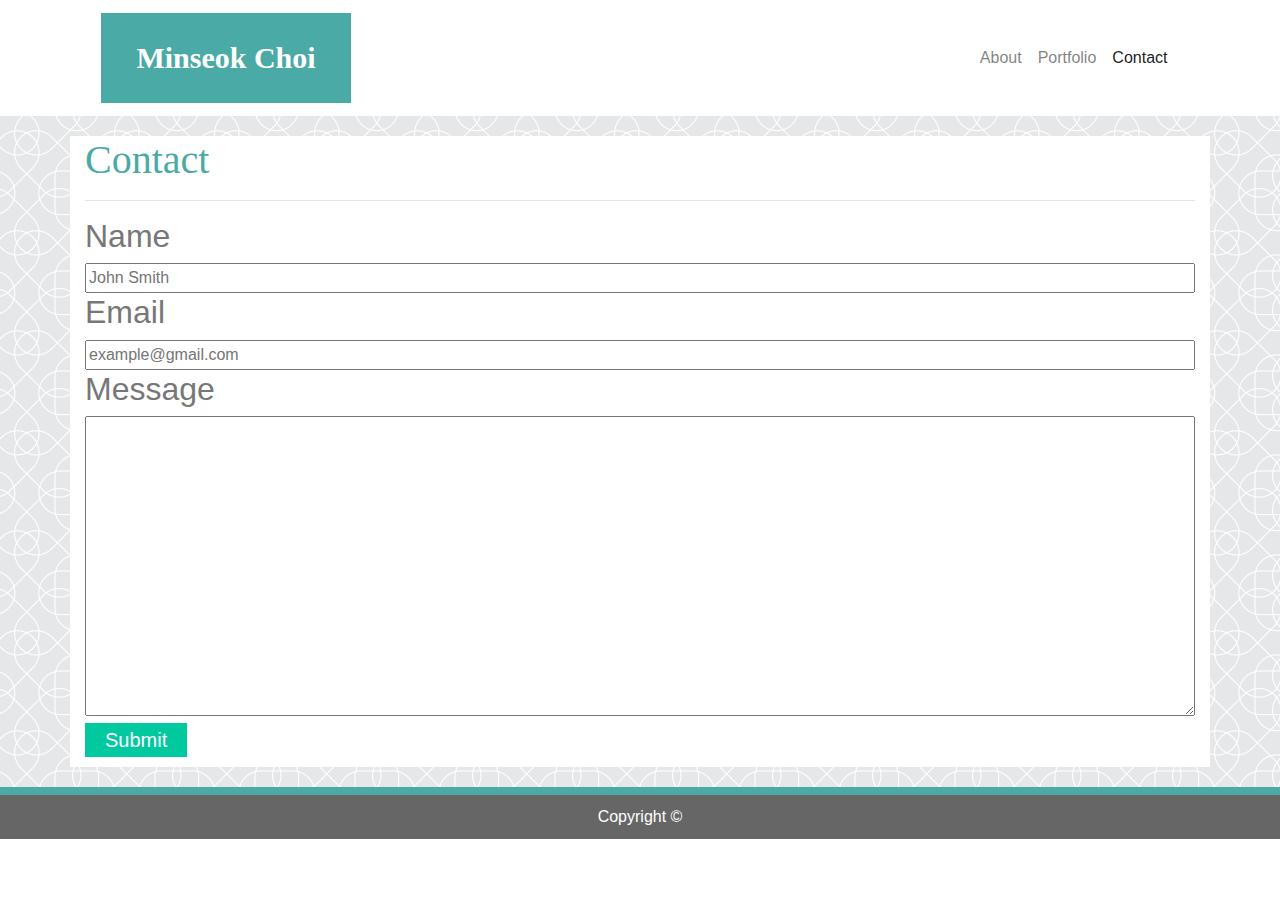
==== contact.html @ 287df598 "second change" ====
<!DOCTYPE html>
<html lang="en">
<head>
    <meta charset="UTF-8">
    <meta name="viewport" content="width=device-width, initial-scale=1.0">
    <meta http-equiv="X-UA-Compatible" content="ie=edge">
    <title>About Me</title>
    <link rel="stylesheet" href="https://stackpath.bootstrapcdn.com/bootstrap/4.3.1/css/bootstrap.min.css" integrity="sha384-ggOyR0iXCbMQv3Xipma34MD+dH/1fQ784/j6cY/iJTQUOhcWr7x9JvoRxT2MZw1T" crossorigin="anonymous">
    <script src="https://stackpath.bootstrapcdn.com/bootstrap/4.3.1/js/bootstrap.min.js" integrity="sha384-JjSmVgyd0p3pXB1rRibZUAYoIIy6OrQ6VrjIEaFf/nJGzIxFDsf4x0xIM+B07jRM" crossorigin="anonymous"></script>
    <script src="https://code.jquery.com/jquery-3.3.1.slim.min.js" integrity="sha384-q8i/X+965DzO0rT7abK41JStQIAqVgRVzpbzo5smXKp4YfRvH+8abtTE1Pi6jizo" crossorigin="anonymous"></script>
    <script src="https://cdnjs.cloudflare.com/ajax/libs/popper.js/1.14.7/umd/popper.min.js" integrity="sha384-UO2eT0CpHqdSJQ6hJty5KVphtPhzWj9WO1clHTMGa3JDZwrnQq4sF86dIHNDz0W1" crossorigin="anonymous"></script>
    <link rel="stylesheet" href="assets/css/style.css">
</head>

<body>
    <header class="container">
        <nav class="navbar navbar-expand-lg navbar-light row">
            <div class="col-lg-4 col-md-11 col-sm-12 col-12 row">
                <div class="col-lg-1 col-md-1 col-sm-3 col-1"></div>
                <div class="col-lg-11 col-md-11 col-sm-9 col-10"><a class="navbar-brand" href="index.html"><div id="logo">Minseok Choi</div></a></div>
            </div>
            <div class="navbar-collapse col-lg-8 col-md-1 col-sm-12 col-12 row" id="navbarNav">
                <div class="col-lg-9 col-md-3 col-sm-5 col-5"></div>
                <div class="col-lg-3 col-md-9 col-sm-7 col-7">
                    <ul class="navbar-nav">
                        <li class="nav-item">
                            <a class="nav-link" href="index.html">About</a>
                        </li>
                        <li class="nav-item">
                            <a class="nav-link" href="portfolio.html">Portfolio</a>
                        </li>
                        <li class="nav-item active">
                            <a class="nav-link" href="contact.html">Contact<span class="sr-only">(current)</span></a>
                        </li>
                    </ul>
                </div>
            </div>
        </nav>
    </header>
    
    <div class="wrapper">
        <section class="container">
            <h1>Contact</h1>
            <hr>
            <div class="row">
                <div class="col-lg-12 col-md-12 col-sm-12 col-12">
                    <form action="#">
                        <h2>Name</h2>
                        <input type="text" placeholder="John Smith">
                        <h2>Email</h2>
                        <input type="text" placeholder="example@gmail.com">
                        <h2>Message</h2>
                        <textarea></textarea><br>
                        <button>Submit</button>
                    </form>
                </div>
                
            </div>
        </section>
    </div>
                
    <footer>
        
        Copyright &copy;
        
    </footer>



    
</body>
</html>
---- assets/css/style.css ----
*{
    color:#777777;
    font-family:Arial, 'Helvetica Neue', Helvetica, sans-serif;
    line-height:150%;
}
#logo {
    min-width: 250px;
    height: 90px;
    font-family: Georgia, Times, "Times New Roman", serif;
    font-size: 30px;
    font-weight: 700;
    line-height: 90px;
    color: #ffffff;
    text-align: center;
    text-decoration: none;
    background: #4aaaa5;
}
.wrapper {
    background:url("../images/intersection.png"); 
    padding-top:20px;
    padding-bottom:20px;
}
ul.navbar-nav {
    margin:auto;
    margin-right:0;
}
h1 {
    font-family:Georgia, Times, "Times New Roman", serif;
}
section h1{
    color:#4aaaa5;
}
article img {
    margin-right:10px;
}
section.container {
    width:90%;
    background-color:white;
}
footer {
    background-color:#666666;
    border-top:8px solid #4aaaa5;
    padding:10px;
    color:#ffffff;
    text-align:center;
}
input {
    width:100%;
}
input:focus {
    background-color:#D8ECFF;
}
textarea{
    width:100%;
    height:300px;
}
textarea:focus {
    background-color:#D8ECFF;
}
button {
    background-color:#01c99f;
    color:#ffffff;
    text-align:center;
    border-width:0;
    padding:5px 20px 5px 20px;
    font-size:20px;   
    margin-bottom:10px;
}
button:hover{
    background-color:#5c00ce;
}
#images{
    padding:20px;
}
#images div{
    position:relative;
    margin-right:100px;
    margin-bottom:40px;
    padding-left:0;
}
#images img{
    width:300px;
    height:200px;
}
#images h1{
    box-sizing:border-box;
    font-size:34px;
    background-color:#4aaaa5;
    color:#ffffff;
    width:300px;
    height:40px;
    margin:0;
    position:absolute;
    top:150px;
    bottom:50px;
    left:0px;
    right:300px;
    text-align:center;
}
#images h1:hover{
    color:#5c00ce;
}
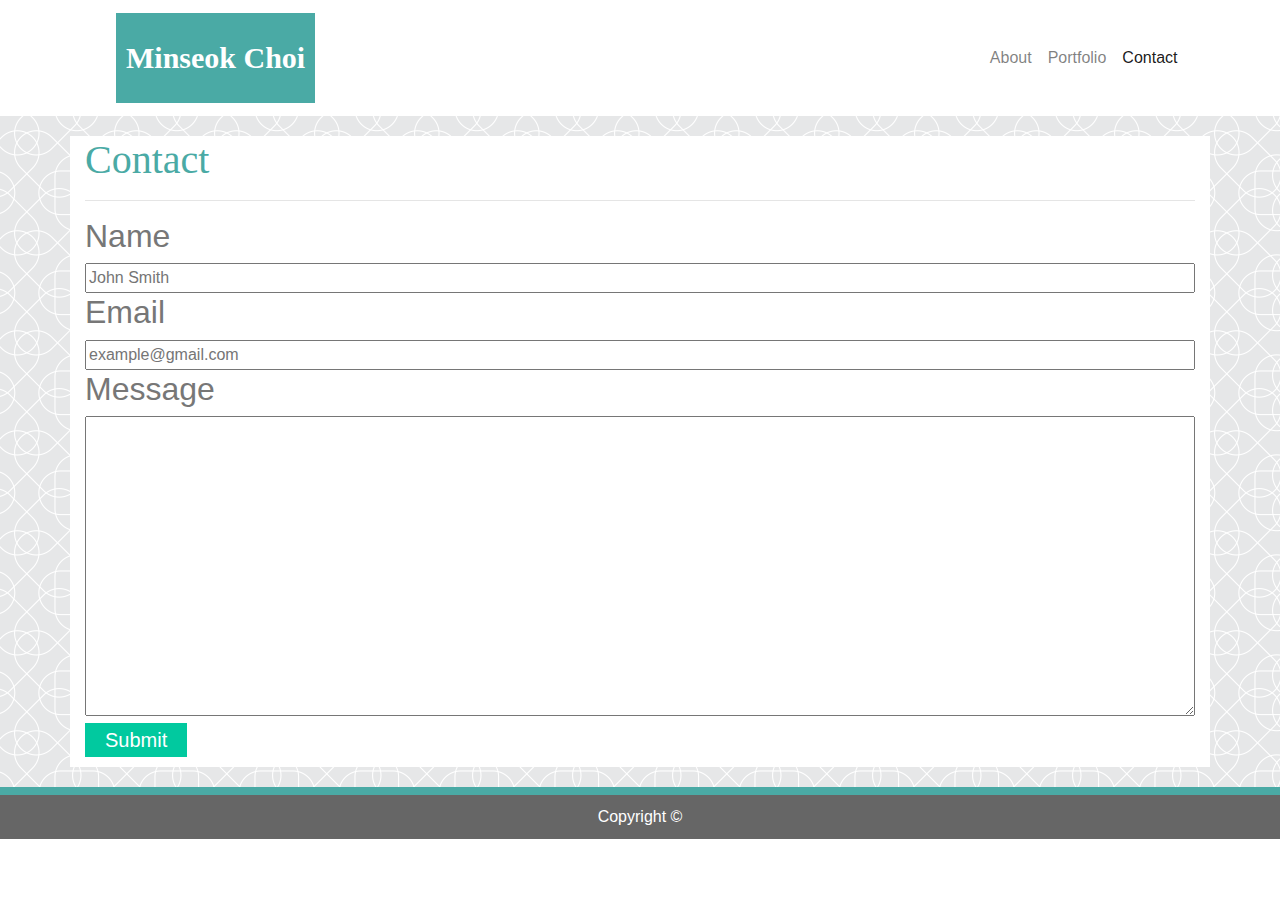
==== commit d1a2367b: "finished" ====
--- a/contact.html
+++ b/contact.html
@@ -15,16 +15,16 @@
 <body>
     <header class="container">
         <nav class="navbar navbar-expand-lg navbar-light row">
-            <div class="col-lg-4 col-md-11 col-sm-12 col-12 row">
-                <div class="col-lg-1 col-md-1 col-sm-3 col-1"></div>
-                <div class="col-lg-11 col-md-11 col-sm-9 col-10"><a class="navbar-brand" href="index.html"><div id="logo">Minseok Choi</div></a></div>
+            <div class="col-lg-4 col-md-10 col-sm-12 col-12 row">
+                <div class="col-lg-1 col-md-1 col-sm-3 col-2"></div>
+                <div class="col-lg-10 col-md-10 col-sm-8 col-10"><a class="navbar-brand" href="index.html"><div id="logo">Minseok Choi</div></a></div>  
             </div>
-            <div class="navbar-collapse col-lg-8 col-md-1 col-sm-12 col-12 row" id="navbarNav">
+            <div class="navbar-collapse col-lg-8 col-md-2 col-sm-12 col-12 row" id="navbarNav">
                 <div class="col-lg-9 col-md-3 col-sm-5 col-5"></div>
                 <div class="col-lg-3 col-md-9 col-sm-7 col-7">
                     <ul class="navbar-nav">
                         <li class="nav-item">
-                            <a class="nav-link" href="index.html">About</a>
+                            <a class="nav-link" href="index.html">About </a>
                         </li>
                         <li class="nav-item">
                             <a class="nav-link" href="portfolio.html">Portfolio</a>
--- a/assets/css/style.css
+++ b/assets/css/style.css
@@ -4,12 +4,13 @@
     line-height:150%;
 }
 #logo {
-    min-width: 250px;
+    width: 100%;
+    padding:10px;
     height: 90px;
     font-family: Georgia, Times, "Times New Roman", serif;
     font-size: 30px;
     font-weight: 700;
-    line-height: 90px;
+    line-height: 70px;
     color: #ffffff;
     text-align: center;
     text-decoration: none;
@@ -19,6 +20,10 @@
     background:url("../images/intersection.png"); 
     padding-top:20px;
     padding-bottom:20px;
+}
+header.container {
+    padding:0;
+    margin:0 auto;
 }
 ul.navbar-nav {
     margin:auto;
@@ -32,6 +37,7 @@
 }
 article img {
     margin-right:10px;
+    width:100%;
 }
 section.container {
     width:90%;
@@ -76,18 +82,17 @@
     position:relative;
     margin-right:100px;
     margin-bottom:40px;
-    padding-left:0;
+    padding:0;
 }
 #images img{
-    width:300px;
+    width:100%;
     height:200px;
 }
 #images h1{
-    box-sizing:border-box;
     font-size:34px;
     background-color:#4aaaa5;
     color:#ffffff;
-    width:300px;
+    width:100%;
     height:40px;
     margin:0;
     position:absolute;
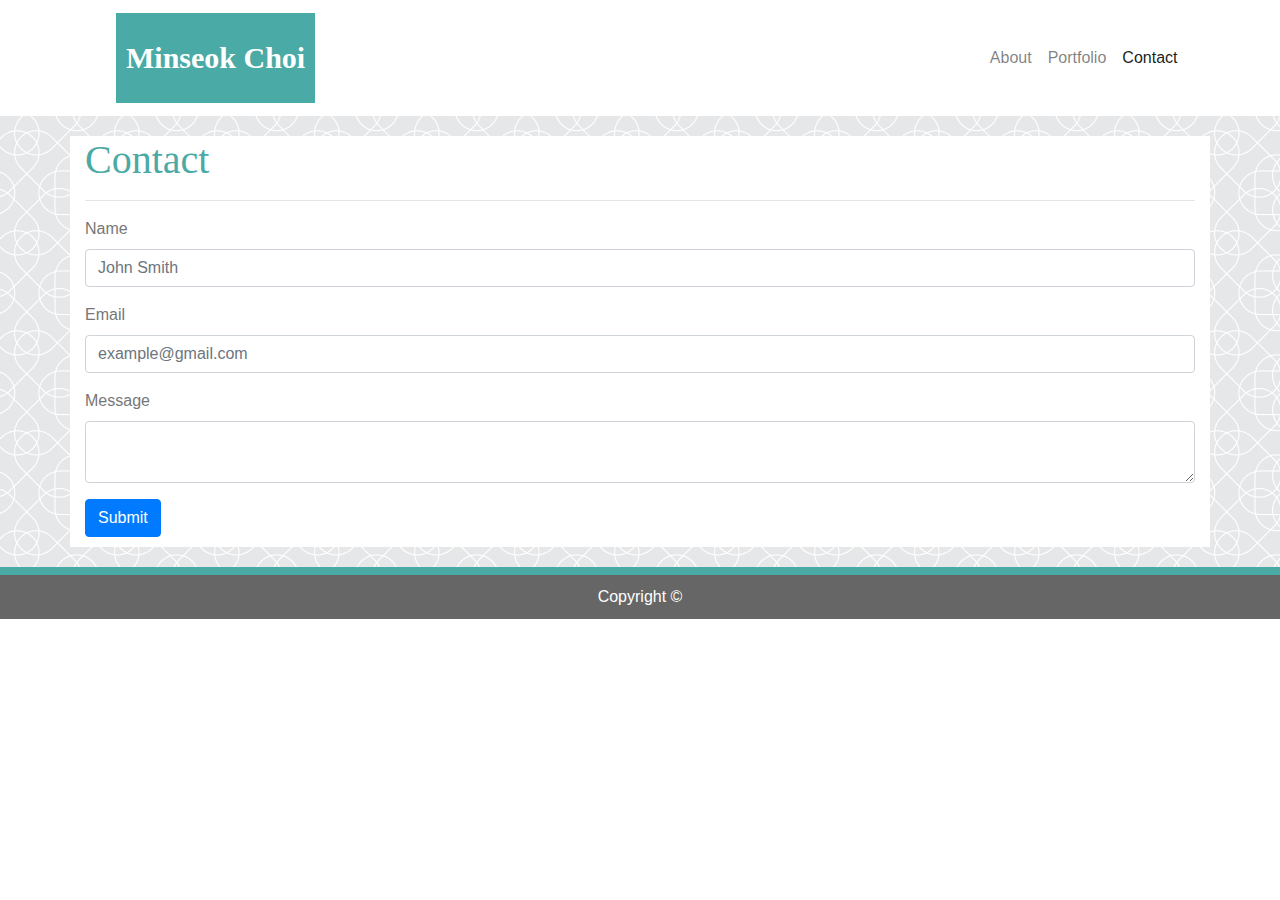
==== commit 11ce102e: "finished" ====
--- a/contact.html
+++ b/contact.html
@@ -44,25 +44,28 @@
             <hr>
             <div class="row">
                 <div class="col-lg-12 col-md-12 col-sm-12 col-12">
-                    <form action="#">
-                        <h2>Name</h2>
-                        <input type="text" placeholder="John Smith">
-                        <h2>Email</h2>
-                        <input type="text" placeholder="example@gmail.com">
-                        <h2>Message</h2>
-                        <textarea></textarea><br>
-                        <button>Submit</button>
+                    <form>
+                        <div class="form-group">
+                            <label for="exampleInputName">Name</label>
+                            <input type="text" class="form-control" id="exampleInputName" placeholder="John Smith">
+                        </div>
+                        <div class="form-group">
+                            <label for="exampleInputEmail">Email</label>
+                            <input type="email" class="form-control" id="exampleInputEmail" aria-describedby="emailHelp" placeholder="example@gmail.com">
+                        </div>
+                        <div class="form-group">
+                            <label for="validationTextarea">Message</label>
+                            <textarea class="form-control" id="validationTextarea"></textarea>
+                        </div>
+                        <button type="submit" class="btn btn-primary">Submit</button>
                     </form>
                 </div>
-                
             </div>
         </section>
     </div>
                 
     <footer>
-        
         Copyright &copy;
-        
     </footer>
 
 
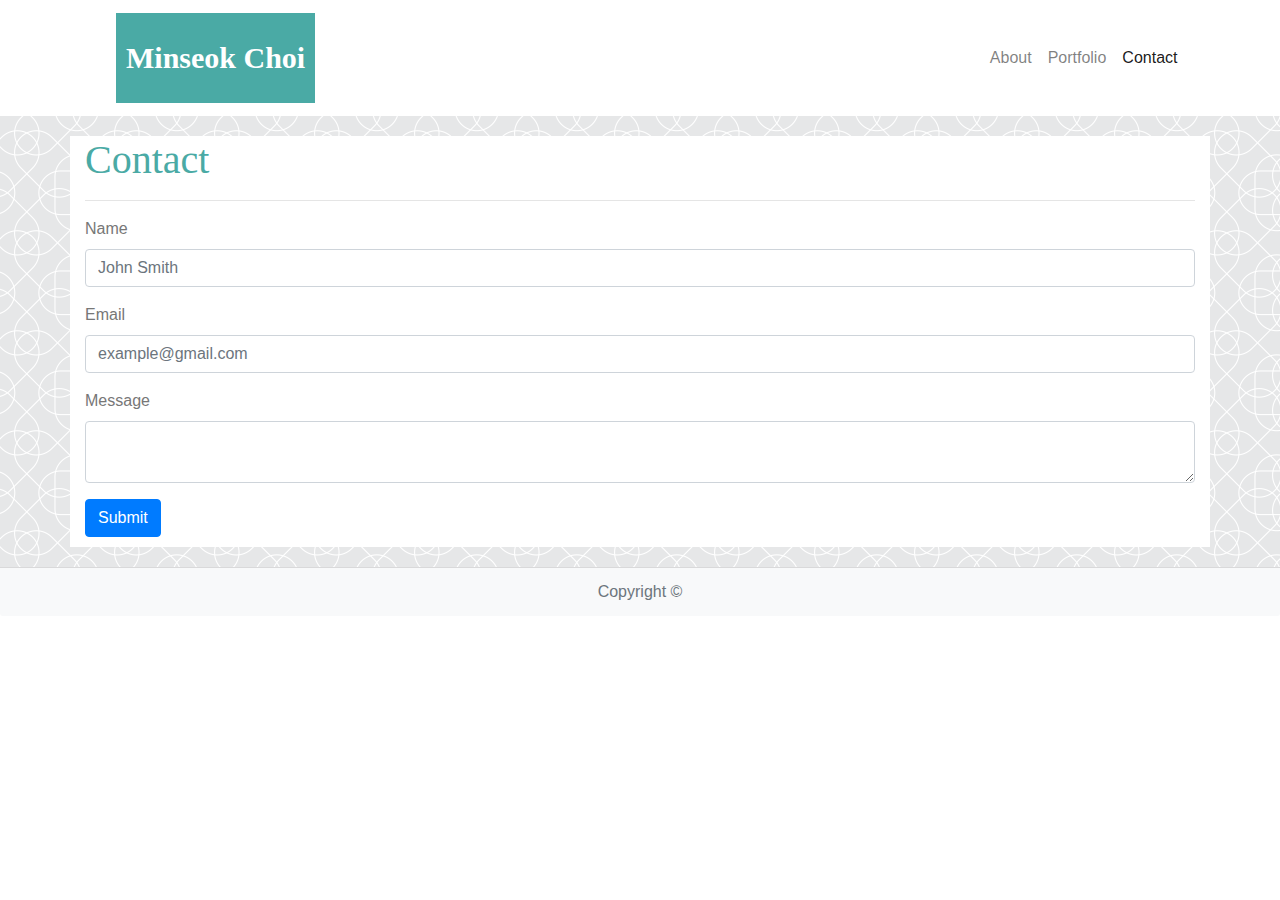
==== commit 371c72c4: "finished" ====
--- a/contact.html
+++ b/contact.html
@@ -40,8 +40,12 @@
     
     <div class="wrapper">
         <section class="container">
-            <h1>Contact</h1>
-            <hr>
+            <div class="row">
+                <div class="col-lg-12 col-md-12 col-sm-12 col-12">
+                    <h1>Contact</h1>
+                    <hr>
+                </div>
+            </div>
             <div class="row">
                 <div class="col-lg-12 col-md-12 col-sm-12 col-12">
                     <form>
@@ -64,12 +68,11 @@
         </section>
     </div>
                 
-    <footer>
-        Copyright &copy;
-    </footer>
+    <div>
+        <footer class="card-footer bg-light footer-font-style text-muted footer-position">
+            Copyright &copy;
+        </footer>
+    </div>
 
-
-
-    
 </body>
 </html>